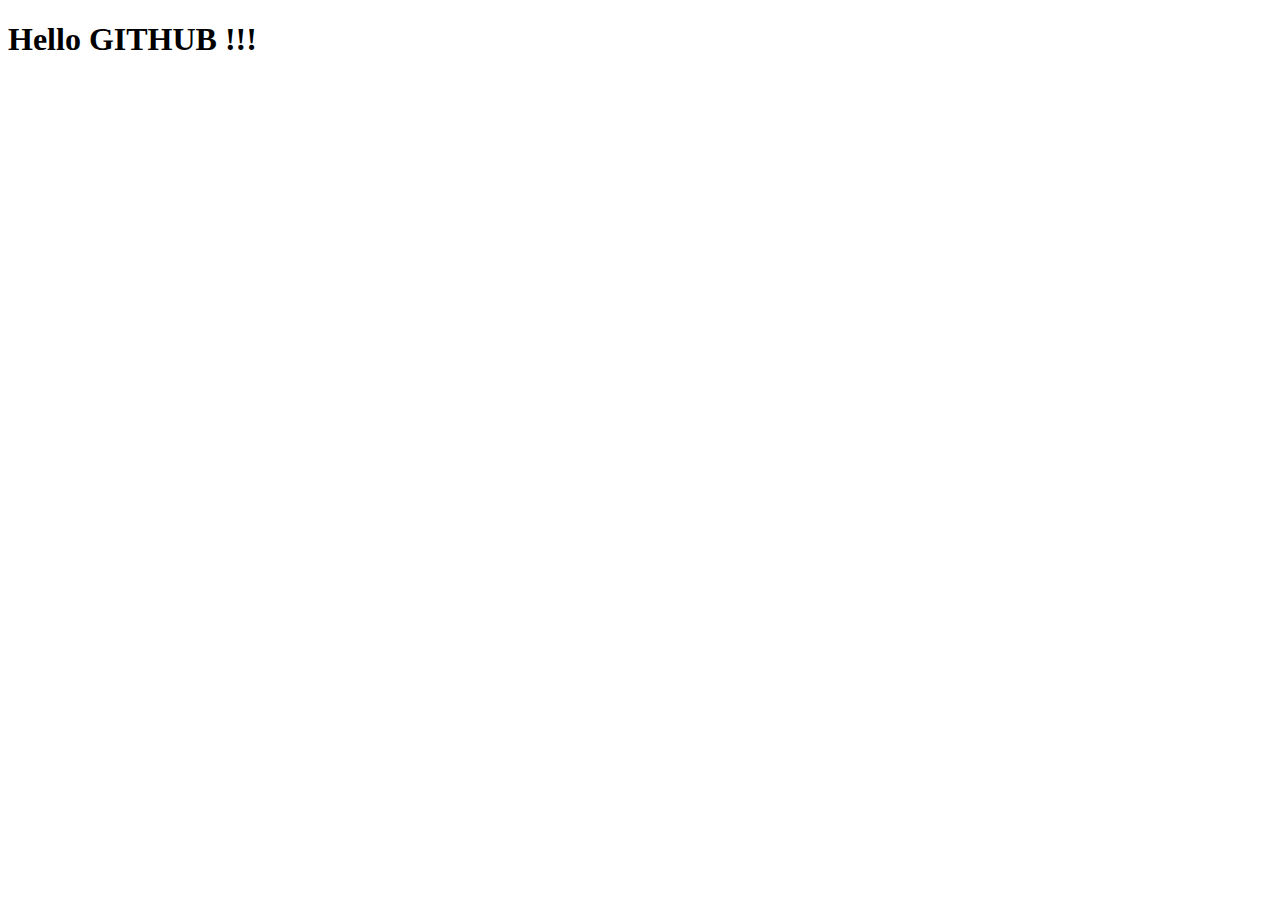
==== docs/index.html @ b219f6d0 "Create index.html" ====
<!DOCTYPE html>
<html lang="en">
  <head>
    <meta charset="UTF-8" />
    <meta http-equiv="X-UA-Compatible" content="IE=edge" />
    <meta name="viewport" content="width=device-width, initial-scale=1.0" />
    <title>Document</title>
    <link rel="stylesheet" href="/Front1/style.css" />
  </head>
  <body>
    <div class="con">
      <div class="center">
        <h1 class="string">Hello GITHUB !!!</h1>
      </div>
    </div>
  </body>
</html>
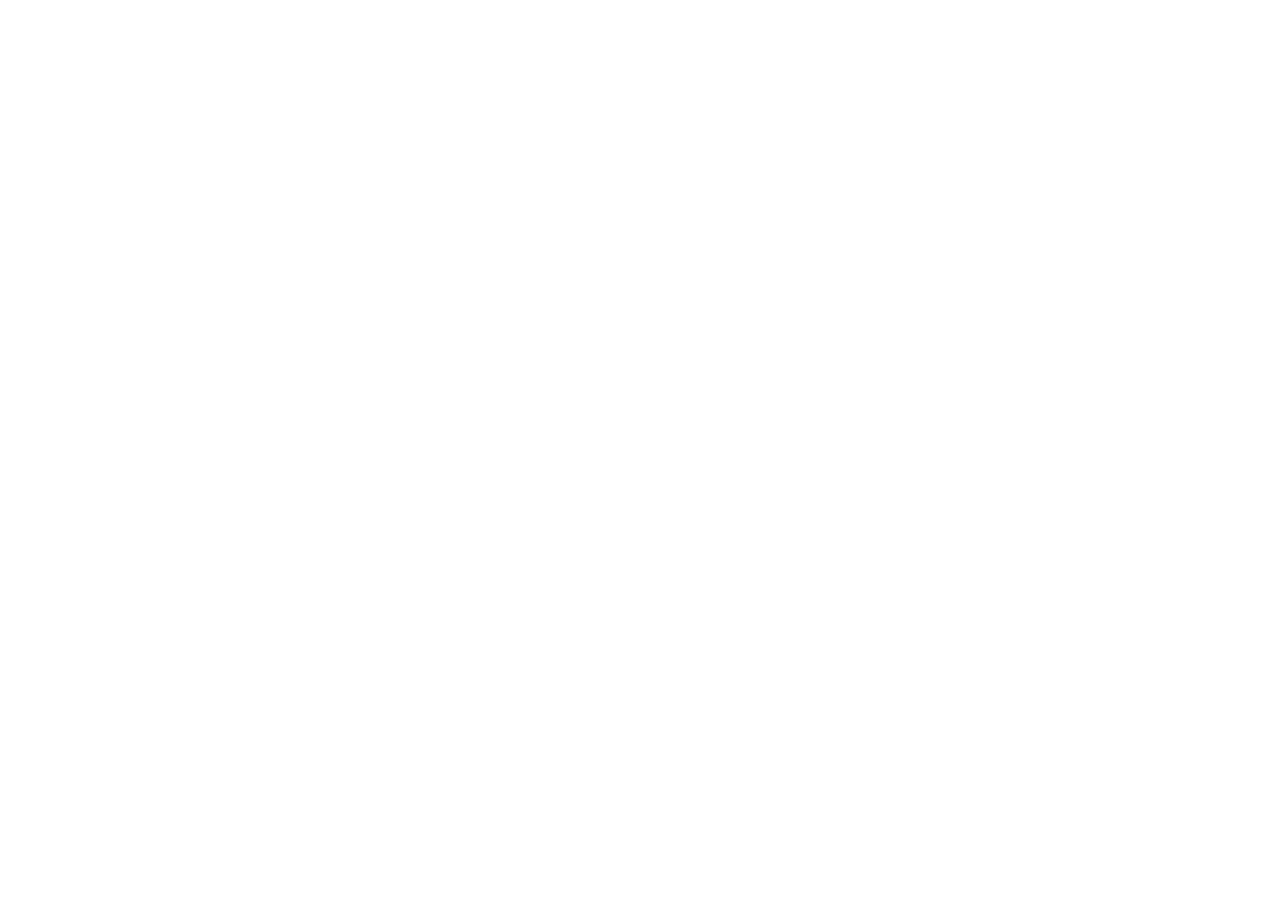
==== commit 37184592: "Update index.html" ====
--- a/docs/index.html
+++ b/docs/index.html
@@ -5,7 +5,7 @@
     <meta http-equiv="X-UA-Compatible" content="IE=edge" />
     <meta name="viewport" content="width=device-width, initial-scale=1.0" />
     <title>Document</title>
-    <link rel="stylesheet" href="/Front1/style.css" />
+    <link rel="stylesheet" href="/style.css" />
   </head>
   <body>
     <div class="con">
--- a/style.css
+++ b/style.css
@@ -0,0 +1,72 @@
+/* Fonts */
+
+@import url("https://fonts.googleapis.com/css?family=Montserrat");
+
+@import url("https://fonts.googleapis.com/css?family=Roboto:700");
+
+/* Positioning */
+
+.con {
+  min-height: 100%;
+}
+
+.center {
+  top: 50%;
+  left: 50%;
+  position: absolute;
+  transform: translate(-50%, -50%);
+}
+
+.string {
+  /* Text Background Effect */
+  background: url("/Front1/img1.jpg");
+  background-clip: text;
+  -webkit-background-clip: text;
+  color: transparent;
+  /* background: url("/Front/water-drops-6373296_1280.jpg");
+  background-clip: text;
+  -webkit-background-clip: text;
+  color: transparent; */
+
+  /* Other */
+
+  font-family: "Roboto", sans-serif;
+  font-size: 100px;
+  font-weight: 900;
+  animation: slice 3s, dynamic 7s infinite alternate linear;
+  white-space: nowrap;
+}
+
+* {
+  user-select: none;
+}
+
+@media screen and (max-width: 480px) {
+  .string {
+    font-size: 70px;
+  }
+}
+
+/* Slice Animation */
+
+@keyframes slice {
+  0% {
+    line-height: 0%;
+  }
+
+  100% {
+    line-height: 100%;
+  }
+}
+
+/* Dynamic Background Animation */
+
+@keyframes dynamic {
+  0% {
+    background-position: 0%;
+  }
+
+  100% {
+    background-position: 100%;
+  }
+}
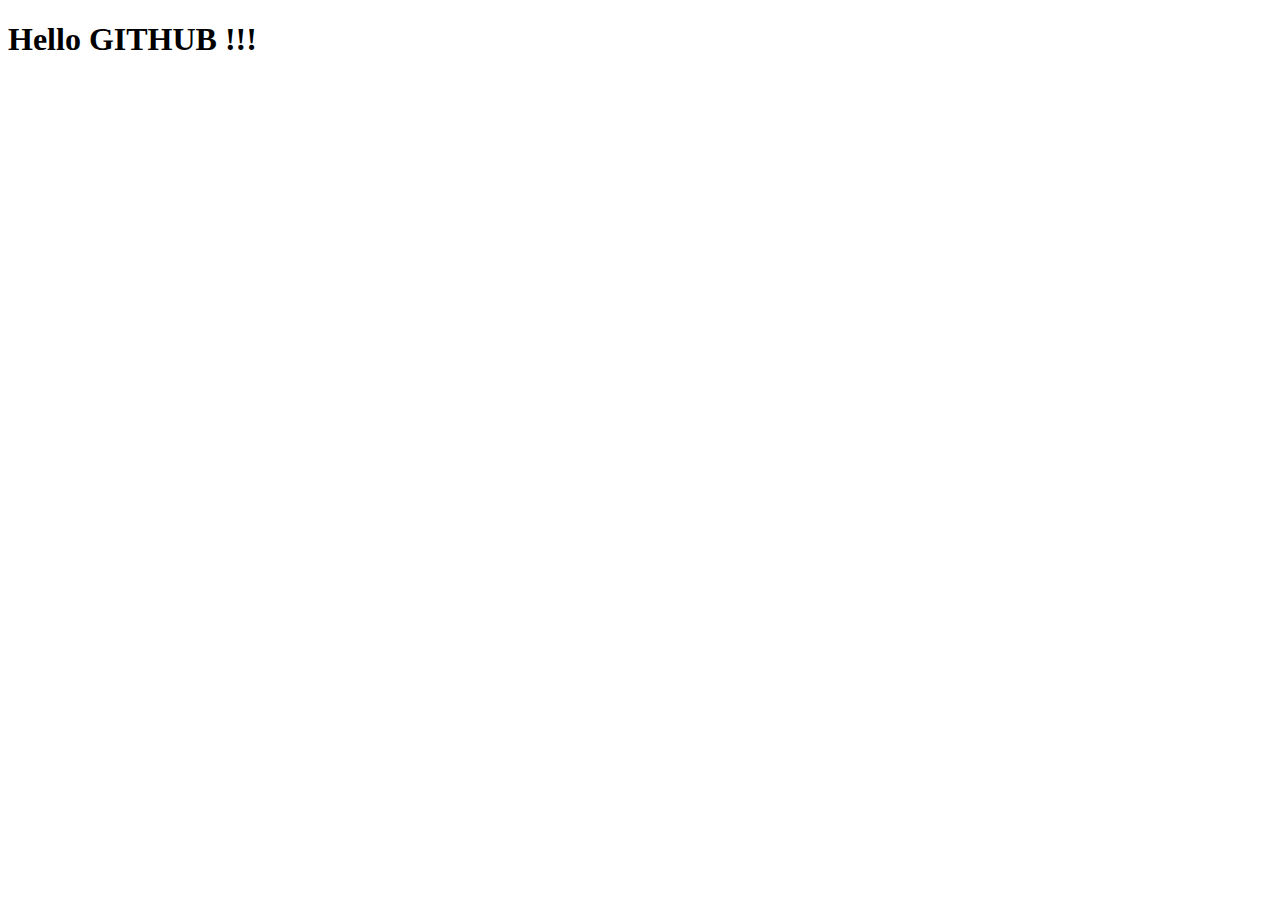
==== commit ceb0b0ae: "Update index.html" ====
--- a/docs/index.html
+++ b/docs/index.html
@@ -5,7 +5,7 @@
     <meta http-equiv="X-UA-Compatible" content="IE=edge" />
     <meta name="viewport" content="width=device-width, initial-scale=1.0" />
     <title>Document</title>
-    <link rel="stylesheet" href="/style.css" />
+    <link rel="stylesheet" href="/Front1/docs/style.css" />
   </head>
   <body>
     <div class="con">
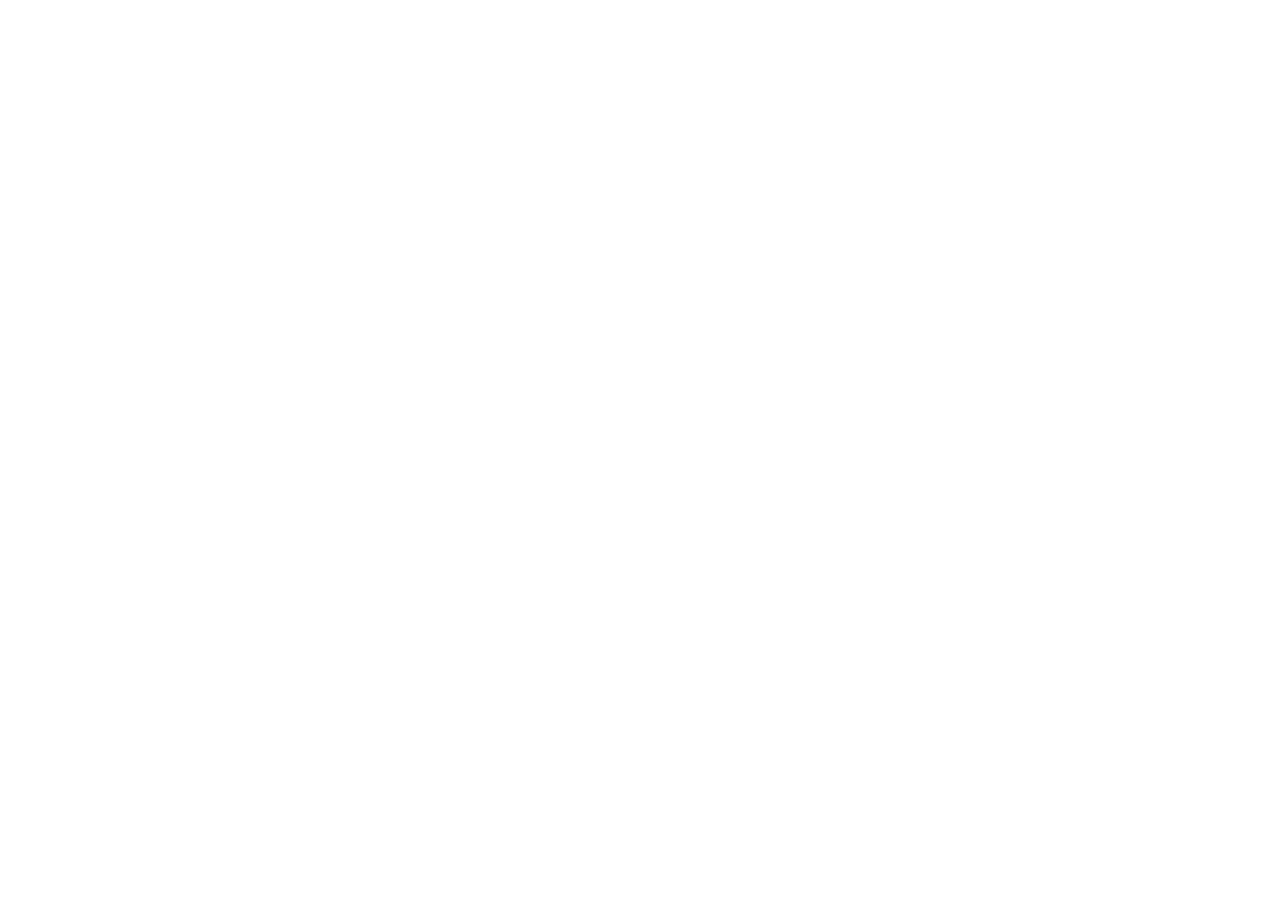
==== commit adac7ad8: "Update index.html" ====
--- a/docs/index.html
+++ b/docs/index.html
@@ -5,7 +5,8 @@
     <meta http-equiv="X-UA-Compatible" content="IE=edge" />
     <meta name="viewport" content="width=device-width, initial-scale=1.0" />
     <title>Document</title>
-    <link rel="stylesheet" href="/Front1/docs/style.css" />
+    <!--<link rel="stylesheet" href="/Front1/docs/style.css" />-->
+    <link rel="stylesheet" href="./style.css" />
   </head>
   <body>
     <div class="con">
--- a/docs/style.css
+++ b/docs/style.css
@@ -0,0 +1,72 @@
+/* Fonts */
+
+@import url("https://fonts.googleapis.com/css?family=Montserrat");
+
+@import url("https://fonts.googleapis.com/css?family=Roboto:700");
+
+/* Positioning */
+
+.con {
+  min-height: 100%;
+}
+
+.center {
+  top: 50%;
+  left: 50%;
+  position: absolute;
+  transform: translate(-50%, -50%);
+}
+
+.string {
+  /* Text Background Effect */
+  background: url("/Front1/docs/img1.jpg");
+  background-clip: text;
+  -webkit-background-clip: text;
+  color: transparent;
+  /* background: url("/Front/water-drops-6373296_1280.jpg");
+  background-clip: text;
+  -webkit-background-clip: text;
+  color: transparent; */
+
+  /* Other */
+
+  font-family: "Roboto", sans-serif;
+  font-size: 100px;
+  font-weight: 900;
+  animation: slice 3s, dynamic 7s infinite alternate linear;
+  white-space: nowrap;
+}
+
+* {
+  user-select: none;
+}
+
+@media screen and (max-width: 480px) {
+  .string {
+    font-size: 70px;
+  }
+}
+
+/* Slice Animation */
+
+@keyframes slice {
+  0% {
+    line-height: 0%;
+  }
+
+  100% {
+    line-height: 100%;
+  }
+}
+
+/* Dynamic Background Animation */
+
+@keyframes dynamic {
+  0% {
+    background-position: 0%;
+  }
+
+  100% {
+    background-position: 100%;
+  }
+}
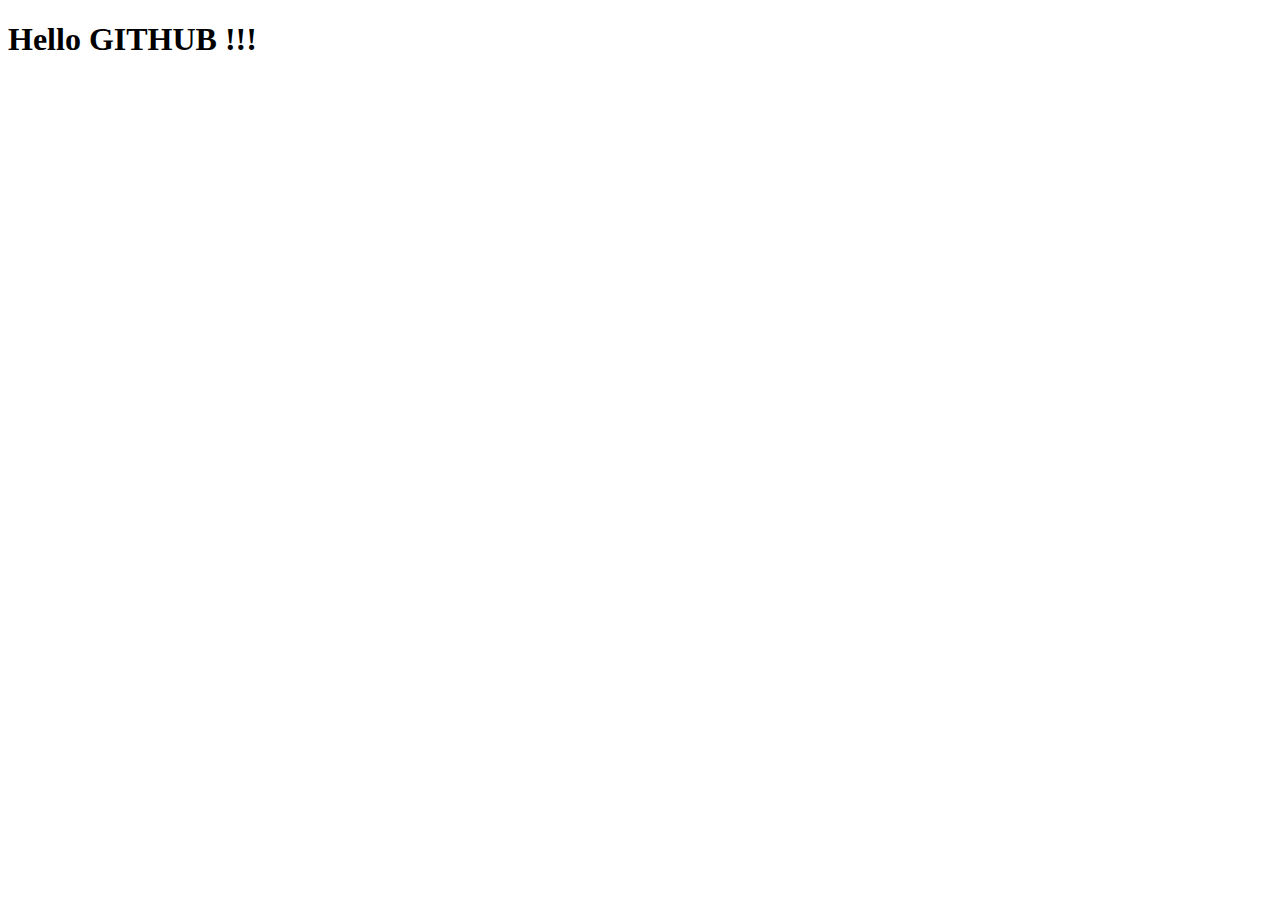
==== commit 11e295ac: "Update index.html" ====
--- a/docs/index.html
+++ b/docs/index.html
@@ -6,7 +6,7 @@
     <meta name="viewport" content="width=device-width, initial-scale=1.0" />
     <title>Document</title>
     <!--<link rel="stylesheet" href="/Front1/docs/style.css" />-->
-    <link rel="stylesheet" href="./style.css" />
+    <!--<link rel="stylesheet" href="./style.css" />-->
   </head>
   <body>
     <div class="con">
--- a/docs/style.css
+++ b/docs/style.css
@@ -19,17 +19,10 @@
 
 .string {
   /* Text Background Effect */
-  background: url("/Front1/docs/img1.jpg");
+  /*background: url("/docs/img1.jpg");
   background-clip: text;
   -webkit-background-clip: text;
-  color: transparent;
-  /* background: url("/Front/water-drops-6373296_1280.jpg");
-  background-clip: text;
-  -webkit-background-clip: text;
-  color: transparent; */
-
-  /* Other */
-
+  color: transparent;*/
   font-family: "Roboto", sans-serif;
   font-size: 100px;
   font-weight: 900;
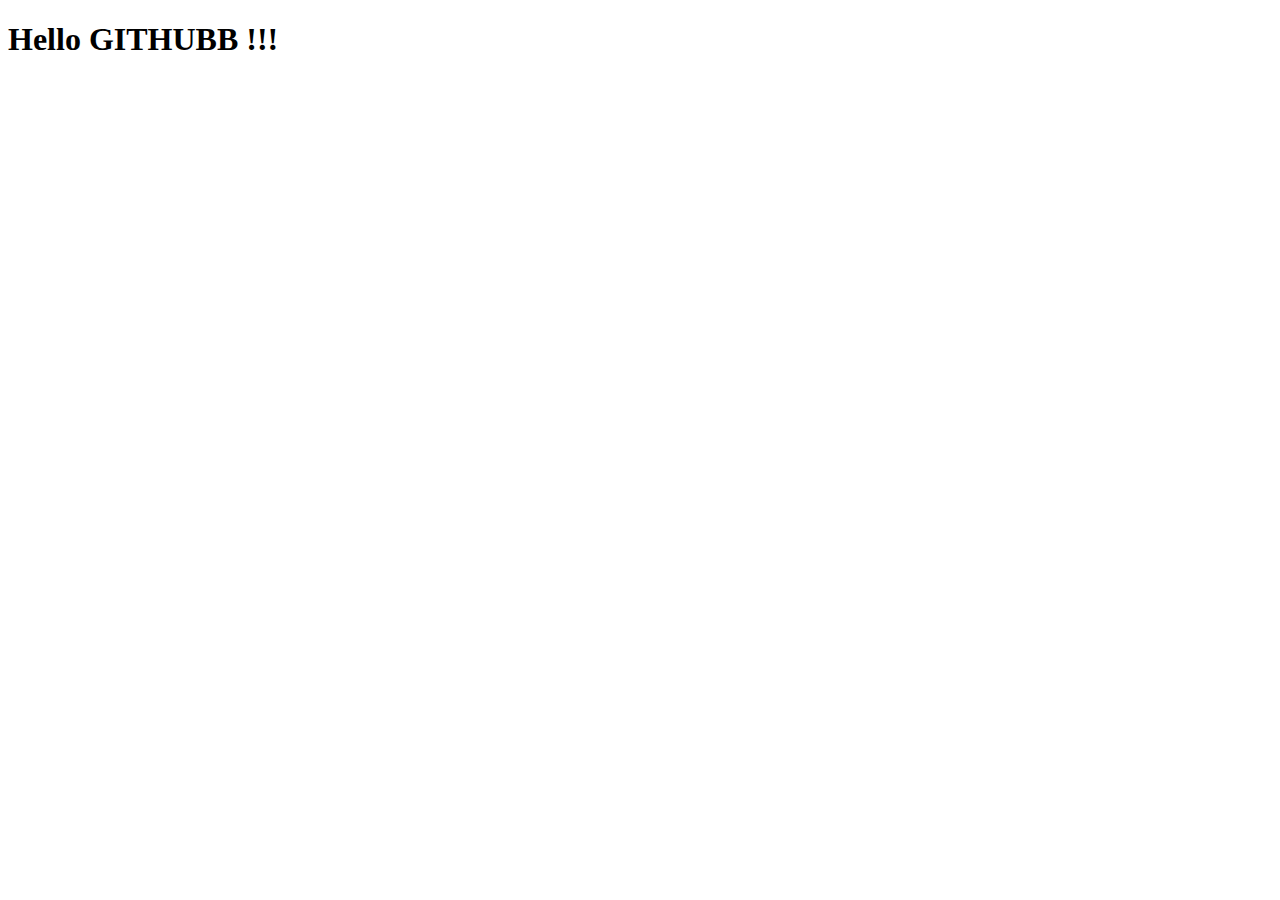
==== commit 5db15507: "Update index.html" ====
--- a/docs/index.html
+++ b/docs/index.html
@@ -11,7 +11,7 @@
   <body>
     <div class="con">
       <div class="center">
-        <h1 class="string">Hello GITHUB !!!</h1>
+        <h1 class="string">Hello GITHUBB !!!</h1>
       </div>
     </div>
   </body>
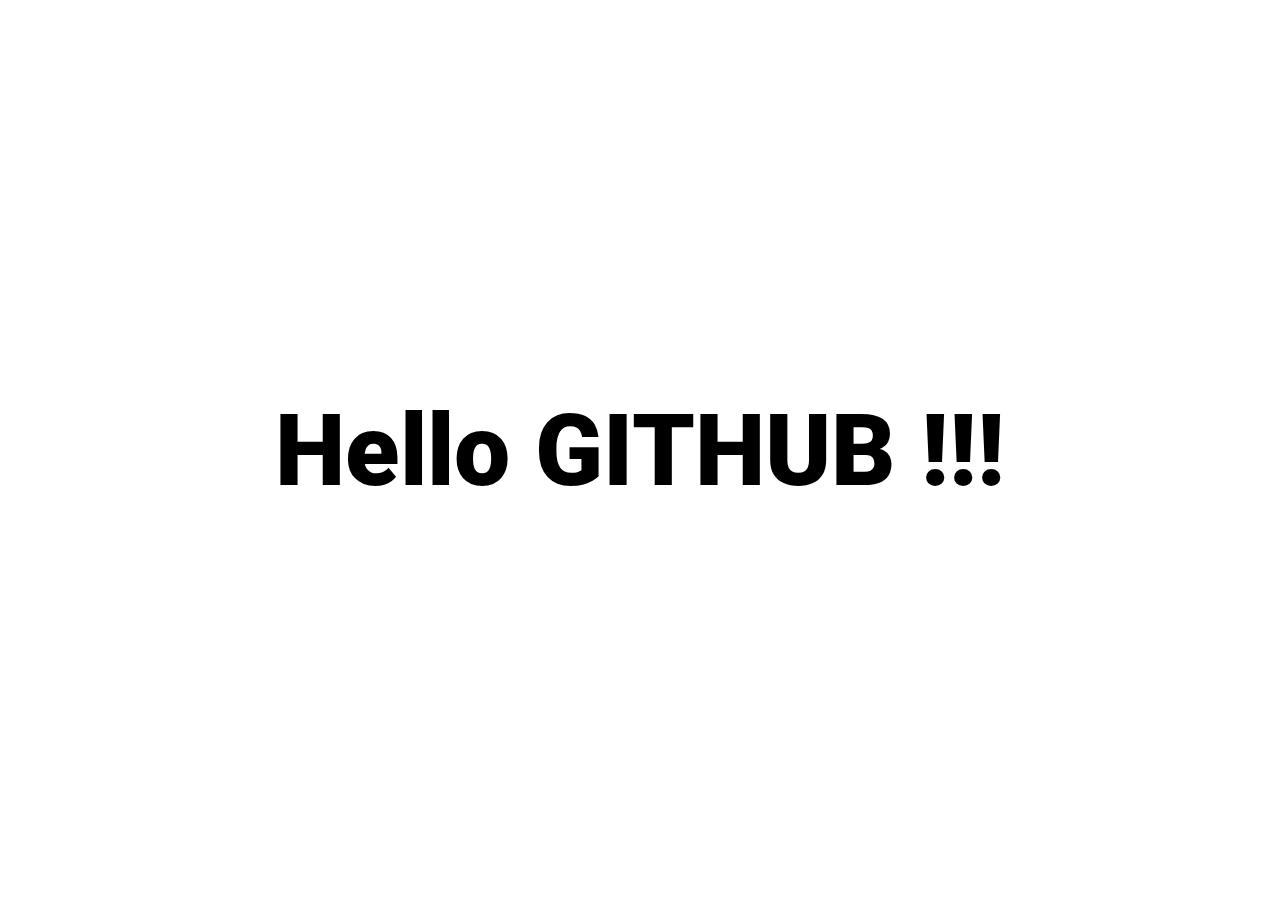
==== commit 3da1fecf: "Update index.html" ====
--- a/docs/index.html
+++ b/docs/index.html
@@ -6,12 +6,12 @@
     <meta name="viewport" content="width=device-width, initial-scale=1.0" />
     <title>Document</title>
     <!--<link rel="stylesheet" href="/Front1/docs/style.css" />-->
-    <!--<link rel="stylesheet" href="./style.css" />-->
+    <link rel="stylesheet" href="./style.css" />
   </head>
   <body>
     <div class="con">
       <div class="center">
-        <h1 class="string">Hello GITHUBB !!!</h1>
+        <h1 class="string">Hello GITHUB !!!</h1>
       </div>
     </div>
   </body>
